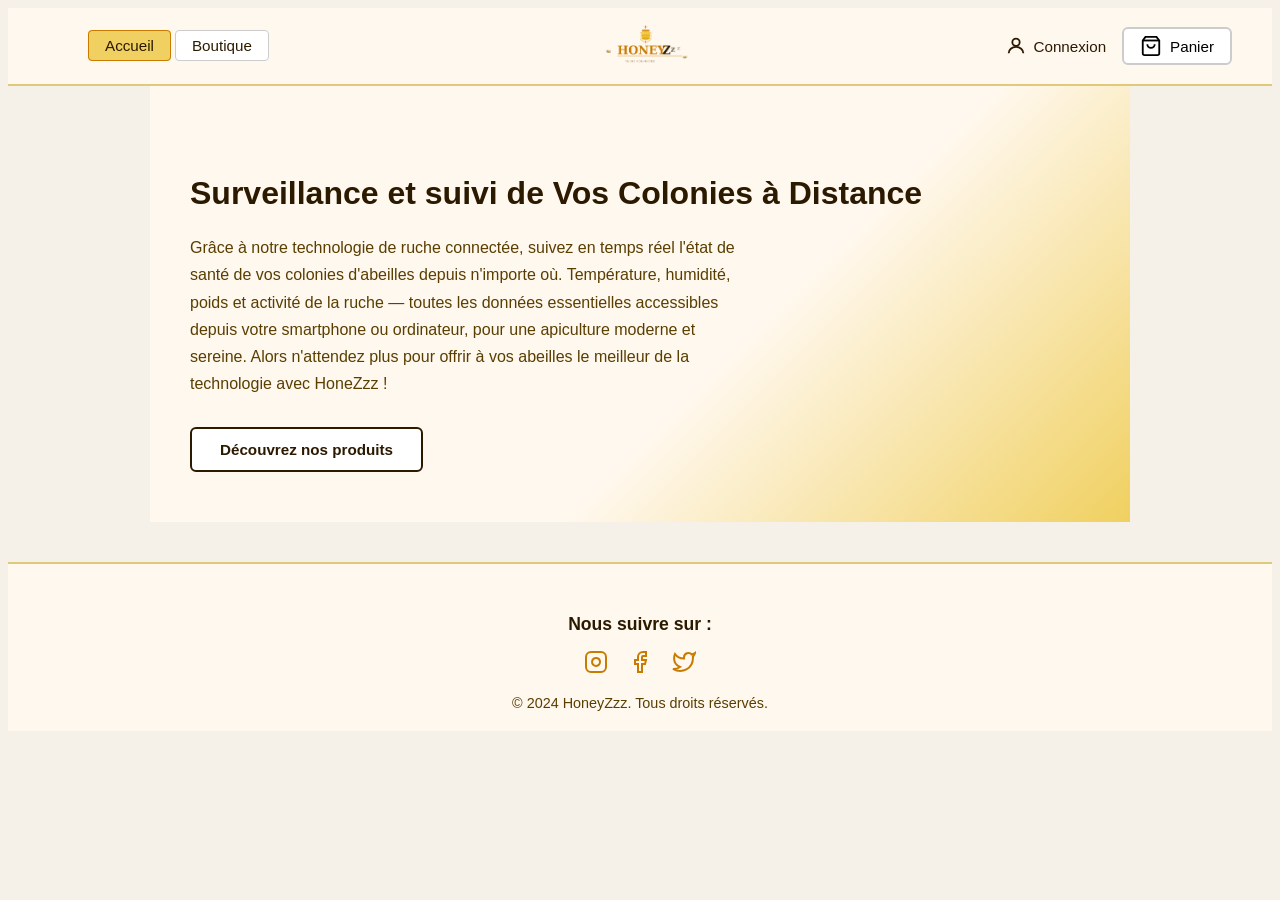
==== index.html @ 34b19475 "Clean restart" ====
<!DOCTYPE html>
<html lang="fr">
<head>
  <meta charset="UTF-8" />
  <meta name="viewport" content="width=device-width, initial-scale=1.0"/>
  <link href="style.css" rel="stylesheet">
  <link href="boutique.html" rel="stylesheet">
  <title>Ruche Connectée</title>
  
</head>
<body>

<!--Barre de navigation-->
<nav>
  <div class="nav-left">
    <ul class="nav-links">
      <li><a href="index.html" class="active">Accueil</a></li>
      <li><a href="boutique.html">Boutique</a></li>
    </ul>
  </div>

  <div class="nav-center">
    <img src="logo_honeyzzz2.png" alt="Logo Ruche Connectée" class="logo-img">
  </div>

  <div class="nav-right">
    <!-- Connexion -->
      <a href="connexion.html" class="btn-connexion active">
      <svg viewBox="0 0 24 24" fill="none" stroke="currentColor" stroke-width="2">
        <circle cx="12" cy="8" r="4"/>
        <path d="M4 20c0-4 3.6-7 8-7s8 3 8 7"/>
      </svg>
      Connexion
    </a>

    <!-- Panier -->
    <button class="btn-panier" id="btn-panier">
      <svg viewBox="0 0 24 24" fill="none" stroke="currentColor" stroke-width="2">
        <path d="M6 2L3 6v14a2 2 0 002 2h14a2 2 0 002-2V6l-3-4z"/>
        <line x1="3" y1="6" x2="21" y2="6"/>
        <path d="M16 10a4 4 0 01-8 0"/>
      </svg>
      Panier
    </button>
  </div>
</nav>

<!--Accueil-->
<section class="hero" id="accueil">
  <h1>Surveillance et suivi de Vos Colonies à Distance</h1>
  <p>
    Grâce à notre technologie de ruche connectée, suivez en temps réel l'état de santé
    de vos colonies d'abeilles depuis n'importe où. Température, humidité, poids et
    activité de la ruche — toutes les données essentielles accessibles depuis votre
    smartphone ou ordinateur, pour une apiculture moderne et sereine. Alors n'attendez
    plus pour offrir à vos abeilles le meilleur de la technologie avec HoneZzz ! 
  </p>
  <a href="boutique.html" class="btn-decouvrir">Découvrez nos produits</a>
</section>
<footer>
  <div class="footer-content">
    <h5 class="footer-title">Nous suivre sur :</h5>
    <div class="social-links">
      <a href="https://www.instagram.com" target="_blank" class="social-link">
        <svg viewBox="0 0 24 24" fill="none" stroke="currentColor" stroke-width="2" width="24" height="24">
          <rect x="2" y="2" width="20" height="20" rx="5" ry="5"/>
          <path d="m16 11.37A4 4 0 1112.63 8 4 4 0 0116 11.37z"/>
          <line x1="17.5" y1="6.5" x2="17.51" y2="6.5"/>
        </svg>
      </a>
      <a href="https://www.facebook.com" target="_blank" class="social-link">
        <svg viewBox="0 0 24 24" fill="none" stroke="currentColor" stroke-width="2" width="24" height="24">
          <path d="M18 2h-3a5 5 0 00-5 5v3H7v4h3v8h4v-8h3l1-4h-4V7a1 1 0 011-1h3z"/>
        </svg>
      </a>
      <a href="https://www.twitter.com" target="_blank" class="social-link">
        <svg viewBox="0 0 24 24" fill="none" stroke="currentColor" stroke-width="2" width="24" height="24">
          <path d="M23 3a10.9 10.9 0 01-3.14 1.53 4.48 4.48 0 00-7.86 3v1A10.66 10.66 0 013 4s-4 9 5 13a11.64 11.64 0 01-7 2c9 5 20 0 20-11.5a4.5 4.5 0 00-.08-.83A7.72 7.72 0 0023 3z"/>
        </svg>
      </a>
    </div>
    <p class="footer-copyright">&copy; 2024 HoneyZzz. Tous droits réservés.</p>
  </div>
</footer>

<script src="script.js"></script>
</body>
</html>
---- style.css ----
body {
      font-family: 'Segoe UI', Arial, sans-serif;
      background: #f5f0e8;
      color: #2c1a00;
    }
footer {
      text-align: center;
      align-items: center;
      background: #fff8ee;
      padding: 20px 40px;
      border-top: 2px solid #e0c97a;
      margin-top: 40px;
}

.footer-content {
      max-width: 900px;
      margin: 0 auto;
}

.footer-title {
      font-size: 1.1rem;
      font-weight: 700;
      color: #2c1a00;
      margin-bottom: 15px;
}

.social-links {
      display: flex;
      justify-content: center;
      gap: 20px;
      margin-bottom: 15px;
}

.social-link {
      color: #c97a00;
      text-decoration: none;
      font-size: 1.5rem;
      transition: color 0.2s;
}

.social-link:hover {
      color: #2c1a00;
}

.footer-copyright {
      font-size: 0.9rem;
      color: #5a3e00;
      margin: 0;
}


    /* ── NAVBAR ── */
    nav {
      background: #fff8ee;
      border-bottom: 2px solid #e0c97a;
      padding: 12px 40px;
      display: flex;
      align-items: center;
      justify-content: space-between;
      position: sticky;
      top: 0;
      z-index: 100;
    }

    .nav-left {
      display: flex;
      align-items: center;
      gap: 8px;
      flex: 1;
    }

    .nav-center {
      display: flex;
      align-items: center;
      justify-content: center;
      flex: 0 0 auto;
    }

    .logo-img {
      height: 52px;
      width: auto;
      object-fit: contain;
    }

    .logo {
      font-size: 1.4rem;
      font-weight: 700;
      color: #c97a00;
      letter-spacing: 1px;
    }

    .nav-links {
      display: flex;
      gap: 4px;
      list-style: none;
    }

    .nav-links a {
      text-decoration: none;
      color: #2c1a00;
      padding: 6px 16px;
      border: 1px solid #ccc;
      border-radius: 4px;
      background: #fff;
      font-size: 0.95rem;
      transition: background 0.2s;
    }

    .nav-links a:hover,
    .nav-links a.active {
      background: #f0d060;
      border-color: #c97a00;
    }

    .nav-right {
      display: flex;
      align-items: center;
      gap: 16px;
      flex: 1;
      justify-content: flex-end;
    }

    .btn-connexion {
      display: flex;
      align-items: center;
      gap: 6px;
      background: none;
      border: none;
      font-size: 0.95rem;
      cursor: pointer;
      color: #2c1a00;
      text-decoration: none; 
    }

    .btn-connexion svg { width: 22px; height: 22px; }

    .btn-panier {
      display: flex;
      align-items: center;
      gap: 8px;
      background: #fff;
      border: 2px solid #ccc;
      border-radius: 6px;
      padding: 6px 16px;
      font-size: 0.95rem;
      cursor: pointer;
      transition: border-color 0.2s;
    }

    .btn-panier:hover { border-color: #c97a00; }
    .btn-panier svg { width: 22px; height: 22px; }

    /* ── HERO ── */
    .hero {
      background: linear-gradient(135deg, #fff8ee 60%, #f0d060 100%);
      padding: 60px 40px 50px;
      max-width: 900px;
      margin: 0 auto;
    }

    .hero h1 {
      font-size: 2rem;
      font-weight: 800;
      line-height: 1.3;
      margin-bottom: 20px;
      color: #2c1a00;
    }

    .hero p {
      font-size: 1rem;
      line-height: 1.7;
      color: #5a3e00;
      max-width: 560px;
      margin-bottom: 30px;
    }

    .btn-decouvrir {
      display: inline-block;
      padding: 12px 28px;
      border: 2px solid #2c1a00;
      background: #fff;
      border-radius: 6px;
      font-size: 0.95rem;
      font-weight: 600;
      cursor: pointer;
      text-decoration: none;
      color: #2c1a00;
      transition: background 0.2s, color 0.2s;
    }

    .btn-decouvrir:hover {
      background: #f0d060;
    }

    /* ── BOUTIQUE ── */
    .boutique {
      max-width: 900px;
      margin: 0 auto;
      padding: 30px 40px 60px;
    }

    .boutique-header {
      display: flex;
      align-items: center;
      justify-content: space-between;
      margin-bottom: 28px;
      flex-wrap: wrap;
      gap: 12px;
    }

    .boutique-header h2 {
      font-size: 1.3rem;
      font-weight: 700;
      color: #2c1a00;
    }

    .search-bar {
      display: flex;
      align-items: center;
      gap: 8px;
      background: #fff;
      border: 2px solid #ccc;
      border-radius: 20px;
      padding: 7px 16px;
      width: 220px;
    }

    .search-bar svg { width: 16px; height: 16px; color: #888; }

    .search-bar input {
      border: none;
      outline: none;
      background: none;
      font-size: 0.9rem;
      color: #2c1a00;
      width: 100%;
    }

    /* ── GRILLE PRODUITS ── */
    .grid {
      display: grid;
      grid-template-columns: repeat(3, 1fr);
      gap: 28px;
    }

    .card {
      background: #fff;
      border: 1px solid #e0d0b0;
      border-radius: 10px;
      padding: 24px 16px 18px;
      text-align: center;
      transition: box-shadow 0.2s, transform 0.2s;
      cursor: pointer;
      text-decoration: none;
      display: block;
      color: inherit;
    }

    .card:hover {
      box-shadow: 0 6px 20px rgba(200,150,0,0.15);
      transform: translateY(-3px);
    }

    .card-img {
      width: 80px;
      height: 80px;
      margin: 0 auto 14px;
      display: flex;
      align-items: center;
      justify-content: center;
    }

    .card-img img {
      width: 100%;
      height: 100%;
      object-fit: contain;
      display: block;
    }

    /* Placeholder image ruche connectée */
    .img-placeholder {
      width: 80px;
      height: 80px;
      border: 2px solid #2c1a00;
      position: relative;
    }

    .img-placeholder::before,
    .img-placeholder::after {
      content: '';
      position: absolute;
      top: 0; left: 0; right: 0; bottom: 0;
      border-bottom: 2px solid #2c1a00;
    }

    .img-placeholder::before {
      transform: rotate(45deg) scale(0.707);
    }

    .img-placeholder::after {
      transform: rotate(-45deg) scale(0.707);
    }

    .card-label {
      font-size: 0.88rem;
      color: #5a3e00;
      font-weight: 500;
    }

    .card-prix {
      font-size: 0.92rem;
      font-weight: 700;
      color: #c97a00;
      margin-top: 6px;
    }

    #cart-count {
      background: #c97a00;
      color: #fff;
      border-radius: 50%;
      padding: 0 6px;
      font-size: 0.75rem;
      margin-left: 4px;
      display: none;
    }

    .produit-section {
      max-width: 900px;
      margin: 40px auto;
      padding: 0 40px 60px;
      display: grid;
      grid-template-columns: 1fr 1fr;
      gap: 50px;
      align-items: start;
    }

    .produit-img-wrap {
      border-radius: 14px;
      overflow: hidden;
      border: 1.5px solid #e0c97a;
      background: #fff;
      box-shadow: 0 4px 20px rgba(200,150,0,0.12);
    }

    .produit-img-wrap img {
      width: 100%;
      height: 320px;
      object-fit: cover;
      display: block;
    }

    .produit-infos {
      display: flex;
      flex-direction: column;
      gap: 16px;
    }

    .produit-categorie {
      font-size: 0.78rem;
      font-weight: 700;
      text-transform: uppercase;
      letter-spacing: 2px;
      color: #c97a00;
    }

    .produit-titre {
      font-size: 1.8rem;
      font-weight: 800;
      color: #2c1a00;
      line-height: 1.2;
      margin: 0;
    }

    .produit-prix {
      font-size: 1.6rem;
      font-weight: 800;
      color: #c97a00;
    }

    .produit-desc {
      font-size: 0.92rem;
      color: #5a3e00;
      line-height: 1.7;
    }

    .produit-specs {
      background: #fff8ee;
      border: 1px solid #e0d0b0;
      border-radius: 10px;
      padding: 18px 20px;
      display: flex;
      flex-direction: column;
      gap: 10px;
    }

    .produit-specs h4 {
      font-size: 0.85rem;
      font-weight: 700;
      color: #2c1a00;
      margin: 0 0 6px;
      text-transform: uppercase;
      letter-spacing: 1px;
    }

    .spec-line {
      display: flex;
      justify-content: space-between;
      font-size: 0.85rem;
      border-bottom: 1px solid #e0d0b0;
      padding-bottom: 7px;
    }

    .spec-line:last-child {
      border-bottom: none;
      padding-bottom: 0;
    }

    .spec-label {
      color: #9a7030;
    }

    .spec-val {
      font-weight: 600;
      color: #2c1a00;
    }

    .variant-wrap {
      display: flex;
      flex-direction: column;
      gap: 8px;
    }

    .variant-wrap label {
      font-size: 0.85rem;
      font-weight: 600;
      color: #5a3e00;
    }

    .variant-btns {
      display: flex;
      gap: 10px;
      flex-wrap: wrap;
    }

    .variant-btn {
      padding: 8px 18px;
      border: 1.5px solid #d4c090;
      border-radius: 6px;
      background: #fff;
      font-size: 0.88rem;
      color: #2c1a00;
      cursor: pointer;
      transition: all 0.2s;
    }

    .variant-btn.selected,
    .variant-btn:hover {
      border-color: #c97a00;
      background: #fef9e7;
      font-weight: 600;
    }

    .qty-wrap {
      display: flex;
      align-items: center;
      gap: 10px;
    }

    .qty-wrap label {
      font-size: 0.85rem;
      font-weight: 600;
      color: #5a3e00;
    }

    .qty-controls {
      display: flex;
      align-items: center;
      border: 1.5px solid #d4c090;
      border-radius: 6px;
      overflow: hidden;
    }

    .qty-btn {
      width: 36px;
      height: 36px;
      background: #fff8ee;
      border: none;
      font-size: 1.2rem;
      cursor: pointer;
      color: #c97a00;
      font-weight: 700;
      transition: background 0.2s;
    }

    .qty-btn:hover {
      background: #f0d060;
    }

    .qty-input {
      width: 44px;
      height: 36px;
      text-align: center;
      border: none;
      border-left: 1.5px solid #d4c090;
      border-right: 1.5px solid #d4c090;
      font-size: 0.95rem;
      font-weight: 600;
      color: #2c1a00;
      background: #fff;
      outline: none;
    }

    .btn-add-cart {
      display: flex;
      align-items: center;
      justify-content: center;
      gap: 10px;
      padding: 14px 28px;
      background: #2c1a00;
      color: #f0d060;
      border: none;
      border-radius: 8px;
      font-size: 1rem;
      font-weight: 700;
      cursor: pointer;
      transition: background 0.2s, transform 0.1s;
      width: 100%;
    }

    .btn-add-cart:hover {
      background: #c97a00;
      color: #fff;
    }

    .btn-add-cart:active {
      transform: scale(0.98);
    }

    .btn-add-cart svg {
      width: 20px;
      height: 20px;
    }

    .add-feedback {
      text-align: center;
      font-size: 0.88rem;
      color: #2a7a2a;
      font-weight: 600;
      min-height: 20px;
    }

    .retour-link {
      display: inline-flex;
      align-items: center;
      gap: 6px;
      color: #c97a00;
      text-decoration: none;
      font-size: 0.88rem;
      font-weight: 600;
      margin: 24px 40px 0;
    }

    .retour-link svg {
      width: 16px;
      height: 16px;
    }

    .retour-link:hover {
      color: #2c1a00;
    }

    @media (max-width: 640px) {
      .produit-section {
        grid-template-columns: 1fr;
        padding: 0 16px 40px;
        gap: 28px;
      }
    }

    /* ── rentre le site responsive ── */
    @media (max-width: 640px) {
      .grid { grid-template-columns: repeat(2, 1fr); }
      nav { padding: 10px 16px; }
      .hero, .boutique { padding-left: 16px; padding-right: 16px; }
    }

/* ── PANIER ── */
    .panier-section {
      max-width: 860px;
      margin: 40px auto;
      padding: 0 40px 80px;
      display: grid;
      grid-template-columns: 1fr 320px;
      gap: 36px;
      align-items: start;
    }

    .panier-titre {
      font-size: 1.6rem;
      font-weight: 800;
      color: #2c1a00;
      margin-bottom: 24px;
    }

    .panier-vide {
      text-align: center;
      padding: 60px 0;
      color: #9a7030;
      font-size: 1rem;
    }

    .panier-vide svg {
      width: 64px;
      height: 64px;
      color: #e0d0b0;
      display: block;
      margin: 0 auto 16px;
    }

    .panier-vide a {
      color: #c97a00;
      font-weight: 600;
      text-decoration: none;
    }

    .cart-items {
      display: flex;
      flex-direction: column;
      gap: 16px;
    }

    .cart-item {
      background: #fff;
      border: 1px solid #e0d0b0;
      border-radius: 10px;
      padding: 16px;
      display: flex;
      align-items: center;
      gap: 16px;
    }

    .cart-item-img {
      width: 72px;
      height: 72px;
      border-radius: 8px;
      object-fit: cover;
      border: 1px solid #e0d0b0;
      flex-shrink: 0;
    }

    .cart-item-infos {
      flex: 1;
    }

    .cart-item-nom {
      font-size: 0.95rem;
      font-weight: 700;
      color: #2c1a00;
      margin-bottom: 4px;
    }

    .cart-item-prix {
      font-size: 0.88rem;
      color: #c97a00;
      font-weight: 600;
    }

    .cart-item-controls {
      display: flex;
      align-items: center;
      gap: 8px;
      margin-top: 8px;
    }

    .qty-controls-sm {
      display: flex;
      align-items: center;
      border: 1.5px solid #d4c090;
      border-radius: 6px;
      overflow: hidden;
    }

    .qty-btn-sm {
      width: 28px;
      height: 28px;
      background: #fff8ee;
      border: none;
      font-size: 1rem;
      cursor: pointer;
      color: #c97a00;
      font-weight: 700;
    }

    .qty-btn-sm:hover {
      background: #f0d060;
    }

    .qty-val {
      width: 32px;
      height: 28px;
      text-align: center;
      line-height: 28px;
      font-size: 0.88rem;
      font-weight: 600;
      color: #2c1a00;
      border-left: 1.5px solid #d4c090;
      border-right: 1.5px solid #d4c090;
    }

    .btn-suppr {
      background: none;
      border: none;
      color: #cc4444;
      cursor: pointer;
      font-size: 0.8rem;
      font-weight: 600;
      padding: 0;
      margin-left: 4px;
    }

    .btn-suppr:hover {
      text-decoration: underline;
    }

    .cart-item-total {
      font-size: 0.95rem;
      font-weight: 800;
      color: #2c1a00;
      white-space: nowrap;
    }

    /* Récap */
    .recap-box {
      background: #fff;
      border: 1.5px solid #e0c97a;
      border-radius: 12px;
      padding: 28px 24px;
      position: sticky;
      top: 80px;
    }

    .recap-titre {
      font-size: 1.1rem;
      font-weight: 800;
      color: #2c1a00;
      margin-bottom: 20px;
    }

    .recap-line {
      display: flex;
      justify-content: space-between;
      font-size: 0.88rem;
      color: #5a3e00;
      margin-bottom: 12px;
    }

    .recap-line.total {
      font-size: 1.1rem;
      font-weight: 800;
      color: #2c1a00;
      border-top: 1.5px solid #e0d0b0;
      padding-top: 14px;
      margin-top: 4px;
    }

    .btn-commander {
      display: block;
      width: 100%;
      padding: 14px;
      background: #2c1a00;
      color: #f0d060;
      border: none;
      border-radius: 8px;
      font-size: 1rem;
      font-weight: 700;
      cursor: pointer;
      text-align: center;
      transition: background 0.2s;
      margin-top: 20px;
    }

    .btn-commander:hover {
      background: #c97a00;
      color: #fff;
    }

    .btn-vider {
      background: none;
      border: none;
      color: #aaa;
      font-size: 0.8rem;
      cursor: pointer;
      display: block;
      margin: 12px auto 0;
    }

    .btn-vider:hover {
      color: #cc4444;
    }

    @media (max-width: 700px) {
      .panier-section {
        grid-template-columns: 1fr;
        padding: 0 16px 40px;
      }
    }

/* ── CONNEXION ── */
    .connexion {
      display: flex;
      justify-content: center;
      align-items: center;
      padding: 60px 40px;
    }

    .connexion-card {
      background: #fff;
      border: 1px solid #e0c97a;
      border-radius: 10px;
      padding: 40px 36px;
      width: 100%;
      max-width: 400px;
    }

    .connexion-card h2 {
      font-size: 1.5rem;
      font-weight: 800;
      color: #2c1a00;
      margin-bottom: 6px;
    }

    .connexion-sub {
      font-size: 0.9rem;
      color: #9a7030;
      margin-bottom: 28px;
    }

    .form-group {
      margin-bottom: 18px;
    }

    .form-group label {
      display: block;
      font-size: 0.85rem;
      font-weight: 600;
      color: #5a3e00;
      margin-bottom: 6px;
    }

    .form-group input {
      width: 100%;
      padding: 10px 14px;
      border: 1.5px solid #d4c090;
      border-radius: 6px;
      background: #fffdf5;
      font-size: 0.95rem;
      color: #2c1a00;
      outline: none;
      box-sizing: border-box;
      transition: border-color 0.2s;
    }

    .form-group input:focus {
      border-color: #c97a00;
    }

    .form-options {
      display: flex;
      align-items: center;
      justify-content: space-between;
      margin-bottom: 24px;
      font-size: 0.85rem;
    }

    .checkbox-wrap {
      display: flex;
      align-items: center;
      gap: 7px;
      color: #5a3e00;
      cursor: pointer;
    }

    .checkbox-wrap input[type="checkbox"] {
      accent-color: #c97a00;
    }

    .forgot-link {
      color: #c97a00;
      text-decoration: none;
      font-weight: 500;
    }

    .forgot-link:hover { color: #2c1a00; }

    .register-link {
      text-align: center;
      font-size: 0.88rem;
      color: #7a5a20;
      margin-top: 20px;
    }

    .register-link a {
      color: #c97a00;
      font-weight: 600;
      text-decoration: none;
    }

    .register-link a:hover { color: #2c1a00; }

    /* ── CHOIX RÔLE ── */
    .role-choice {
      display: flex;
      gap: 12px;
    }

    .role-option {
      flex: 1;
      display: flex;
      align-items: center;
      justify-content: center;
      gap: 8px;
      padding: 10px;
      border: 1.5px solid #d4c090;
      border-radius: 6px;
      background: #fffdf5;
      cursor: pointer;
      font-size: 0.95rem;
      color: #2c1a00;
      transition: border-color 0.2s, background 0.2s;
    }

    .role-option:has(input:checked) {
      border-color: #c97a00;
      background: #fef9e7;
    }

    .role-option input[type="radio"] {
      display: none;
    }
/* ── PAGE APICULTEUR ── */
    .dashboard-bienvenue {
      font-size: 1.8rem;
      font-weight: 800;
      color: #2c1a00;
      padding: 36px 40px 24px;
      max-width: 900px;
      margin: 0 auto;
    }

    .ruches-grid {
      display: flex;
      flex-wrap: wrap;
      gap: 28px;
      padding: 0 40px 60px;
      max-width: 900px;
      margin: 0 auto;
      align-items: flex-start;
    }

    /* Bouton ajouter */
    .ruche-ajouter {
      display: flex;
      flex-direction: column;
      align-items: center;
      gap: 10px;
      cursor: pointer;
      color: #5a3e00;
      font-size: 0.9rem;
      font-weight: 500;
      transition: color 0.2s;
    }

    .ruche-ajouter:hover { color: #c97a00; }

    .ruche-ajouter-icon {
      width: 72px;
      height: 72px;
      display: flex;
      align-items: center;
      justify-content: center;
    }

    .ruche-ajouter-icon svg {
      width: 72px;
      height: 72px;
      color: #5a3e00;
      transition: color 0.2s;
    }

    .ruche-ajouter:hover .ruche-ajouter-icon svg { color: #c97a00; }

    /* Carte ruche */
    .ruche-item {
      display: flex;
      flex-direction: column;
      align-items: center;
      gap: 8px;
      cursor: pointer;
      transition: transform 0.2s;
    }

    .ruche-item:hover { transform: translateY(-3px); }

    .ruche-icon {
      width: 90px;
      height: 90px;
      background: #fff;
      border: 1.5px solid #e0c97a;
      border-radius: 12px;
      display: flex;
      align-items: center;
      justify-content: center;
      box-shadow: 0 2px 8px rgba(200,150,0,0.10);
      transition: box-shadow 0.2s, border-color 0.2s;
    }

    .ruche-item:hover .ruche-icon {
      border-color: #c97a00;
      box-shadow: 0 4px 16px rgba(200,150,0,0.2);
    }

    .ruche-icon svg {
      width: 44px;
      height: 44px;
      color: #c97a00;
    }

    .ruche-item-nom {
      font-size: 0.88rem;
      font-weight: 700;
      color: #2c1a00;
    }

    .ruche-item-lieu {
      font-size: 0.8rem;
      color: #9a7030;
    }

.panier-section {
  max-width: 860px;
  margin: 40px auto;
  padding: 0 40px 80px;
  display: grid;
  grid-template-columns: 1fr 320px;
  gap: 36px;
  align-items: start;
}

.panier-titre {
  font-size: 1.6rem;
  font-weight: 800;
  color: #2c1a00;
  margin-bottom: 24px;
}

.panier-vide {
  text-align: center;
  padding: 60px 0;
  color: #9a7030;
  font-size: 1rem;
}

.panier-vide svg {
  width: 64px;
  height: 64px;
  color: #e0d0b0;
  display: block;
  margin: 0 auto 16px;
}

.panier-vide a {
  color: #c97a00;
  font-weight: 600;
  text-decoration: none;
}

.cart-items {
  display: flex;
  flex-direction: column;
  gap: 16px;
}

.cart-item {
  background: #fff;
  border: 1px solid #e0d0b0;
  border-radius: 10px;
  padding: 16px;
  display: flex;
  align-items: center;
  gap: 16px;
}

.cart-item-img {
  width: 72px;
  height: 72px;
  border-radius: 8px;
  object-fit: cover;
  border: 1px solid #e0d0b0;
  flex-shrink: 0;
}

.cart-item-infos {
  flex: 1;
}

.cart-item-nom {
  font-size: 0.95rem;
  font-weight: 700;
  color: #2c1a00;
  margin-bottom: 4px;
}

.cart-item-prix {
  font-size: 0.88rem;
  color: #c97a00;
  font-weight: 600;
}

.cart-item-controls {
  display: flex;
  align-items: center;
  gap: 8px;
  margin-top: 8px;
}

.qty-controls-sm {
  display: flex;
  align-items: center;
  border: 1.5px solid #d4c090;
  border-radius: 6px;
  overflow: hidden;
}

.qty-btn-sm {
  width: 28px;
  height: 28px;
  background: #fff8ee;
  border: none;
  font-size: 1rem;
  cursor: pointer;
  color: #c97a00;
  font-weight: 700;
}

.qty-btn-sm:hover {
  background: #f0d060;
}

.qty-val {
  width: 32px;
  height: 28px;
  text-align: center;
  line-height: 28px;
  font-size: 0.88rem;
  font-weight: 600;
  color: #2c1a00;
  border-left: 1.5px solid #d4c090;
  border-right: 1.5px solid #d4c090;
}

.btn-suppr {
  background: none;
  border: none;
  color: #cc4444;
  cursor: pointer;
  font-size: 0.8rem;
  font-weight: 600;
  padding: 0;
  margin-left: 4px;
}

.btn-suppr:hover {
  text-decoration: underline;
}

.cart-item-total {
  font-size: 0.95rem;
  font-weight: 800;
  color: #2c1a00;
  white-space: nowrap;
}

/* Récap */
.recap-box {
  background: #fff;
  border: 1.5px solid #e0c97a;
  border-radius: 12px;
  padding: 28px 24px;
  position: sticky;
  top: 80px;
}

.recap-titre {
  font-size: 1.1rem;
  font-weight: 800;
  color: #2c1a00;
  margin-bottom: 20px;
}

.recap-line {
  display: flex;
  justify-content: space-between;
  font-size: 0.88rem;
  color: #5a3e00;
  margin-bottom: 12px;
}

.recap-line.total {
  font-size: 1.1rem;
  font-weight: 800;
  color: #2c1a00;
  border-top: 1.5px solid #e0d0b0;
  padding-top: 14px;
  margin-top: 4px;
}

.btn-commander {
  display: block;
  width: 100%;
  padding: 14px;
  background: #2c1a00;
  color: #f0d060;
  border: none;
  border-radius: 8px;
  font-size: 1rem;
  font-weight: 700;
  cursor: pointer;
  text-align: center;
  transition: background 0.2s;
  margin-top: 20px;
}

.btn-commander:hover {
  background: #c97a00;
  color: #fff;
}

.btn-vider {
  background: none;
  border: none;
  color: #aaa;
  font-size: 0.8rem;
  cursor: pointer;
  display: block;
  margin: 12px auto 0;
}

.btn-vider:hover {
  color: #cc4444;
}

.retour-link {
  display: inline-flex;
  align-items: center;
  gap: 6px;
  color: #c97a00;
  text-decoration: none;
  font-size: 0.88rem;
  font-weight: 600;
  margin: 24px 40px 0;
}

.retour-link:hover {
  color: #2c1a00;
}

@media (max-width: 700px) {
  .panier-section {
    grid-template-columns: 1fr;
    padding: 0 16px 40px;
  }
}
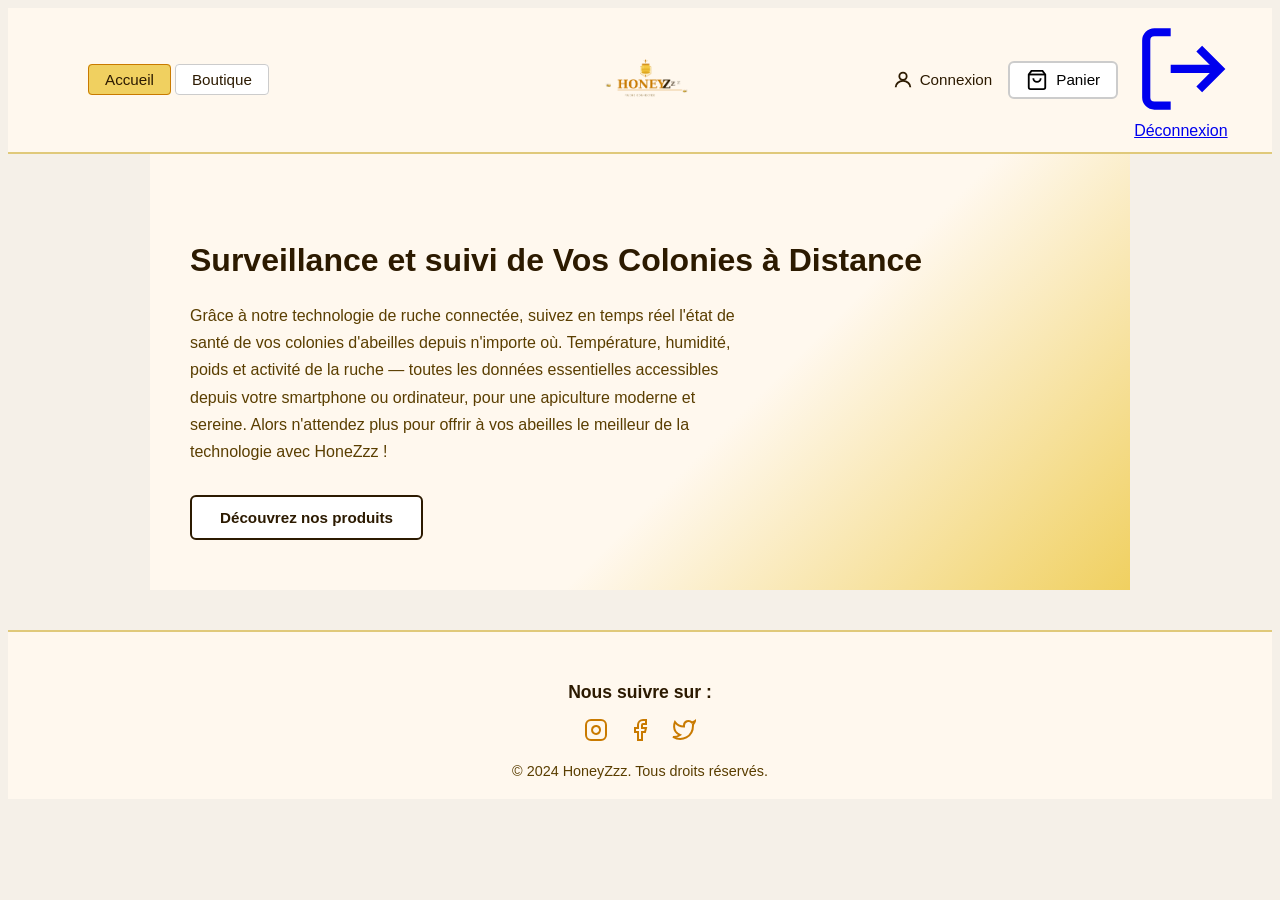
==== commit b49e0893: "Update index.html" ====
--- a/index.html
+++ b/index.html
@@ -42,6 +42,16 @@
       </svg>
       Panier
     </button>
+
+    <a class="btn-deconnexion" href="deconnexion.php">
+      <svg viewBox="0 0 24 24" fill="none" stroke="currentColor" stroke-width="2">
+        <path d="M9 21H5a2 2 0 01-2-2V5a2 2 0 012-2h4"/>
+        <polyline points="16 17 21 12 16 7"/>
+        <line x1="21" y1="12" x2="9" y2="12"/>
+      </svg>
+      Déconnexion
+    </a>
+    
   </div>
 </nav>
 
@@ -84,6 +94,13 @@
 </footer>
 
 <script src="script.js"></script>
+<!-- Modale non connecté -->
+<div class="modale-overlay" id="modale" style="display:none;">
+  <div class="modale-box">
+    <p>⚠️ Vous n'êtes pas connecté.</p>
+    <button class="btn-decouvrir" onclick="fermerModale()">Fermer</button>
+  </div>
+</div>
 </body>
 </html>
 
